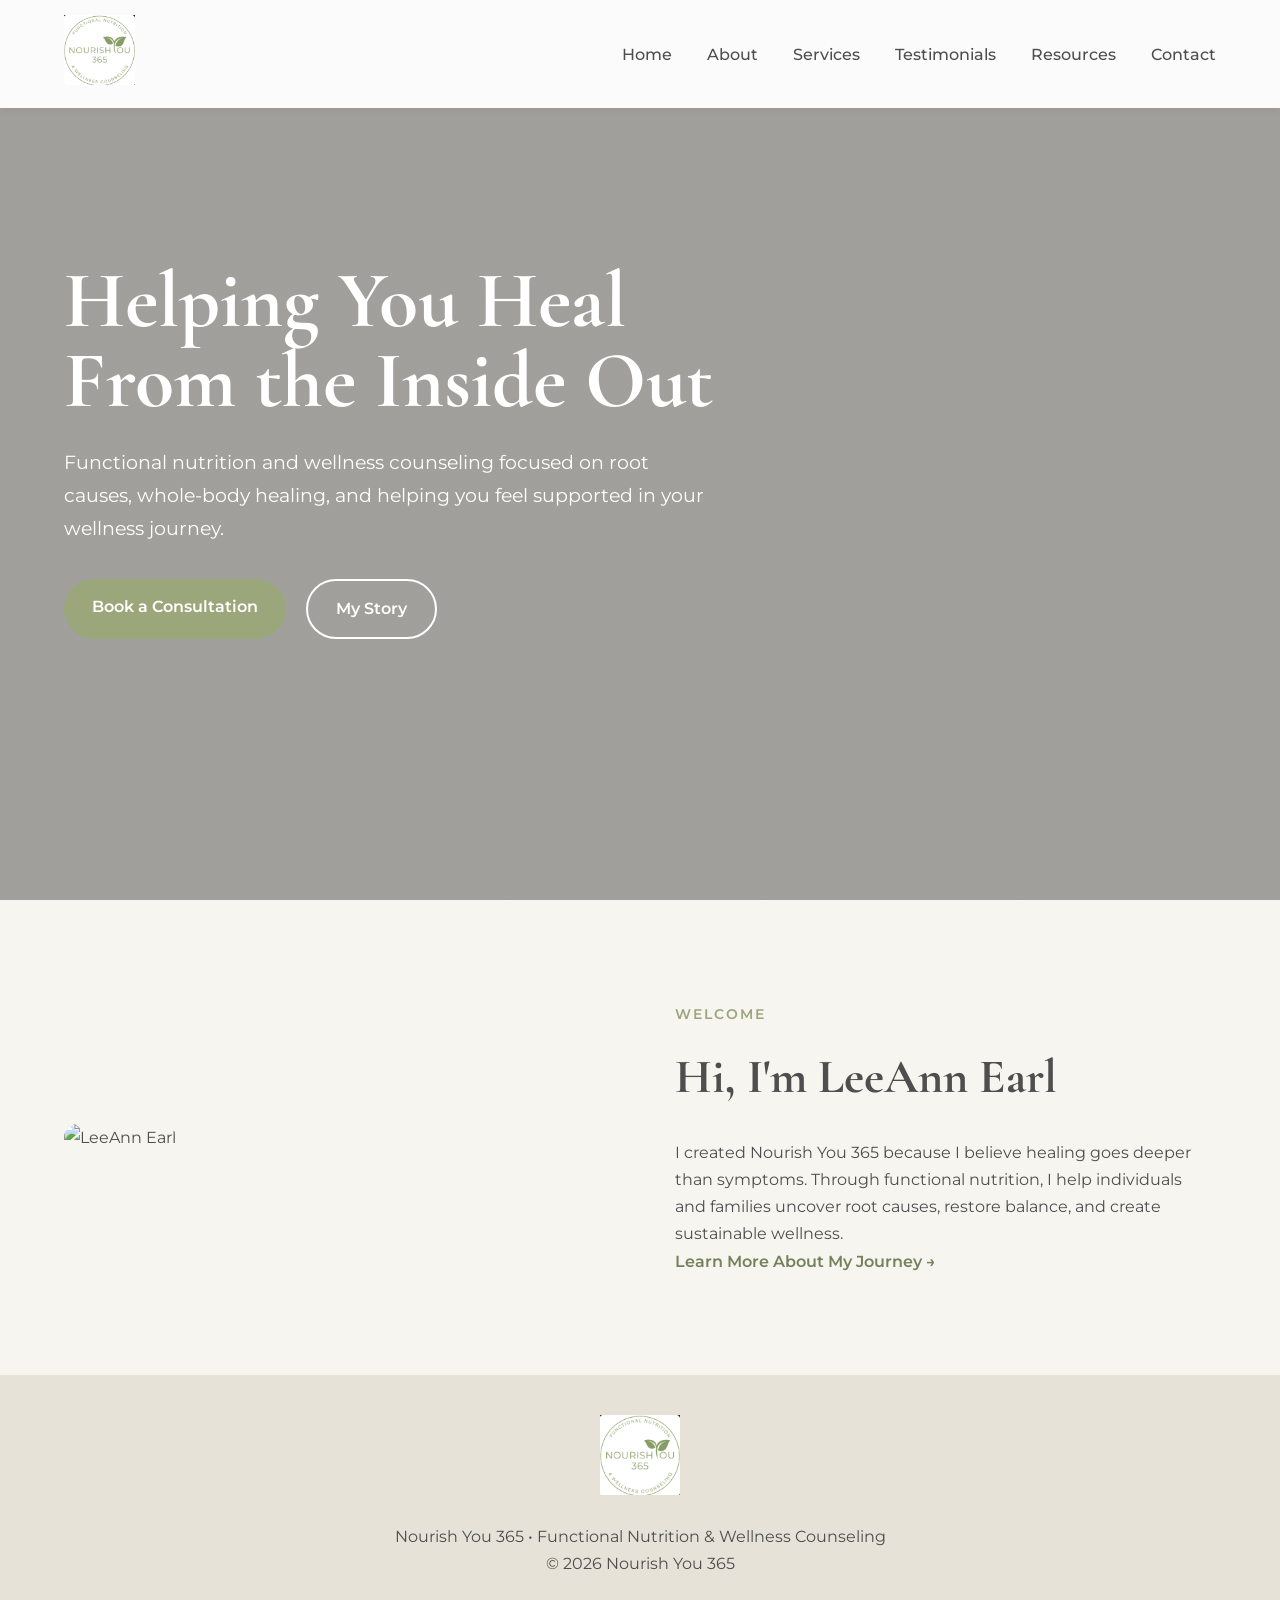
==== index.html @ 94f3f103 "Mom" ====
<!DOCTYPE html>
<html lang="en">

<head>
    <meta charset="UTF-8" />
    <meta name="viewport" content="width=device-width, initial-scale=1.0" />
    <title>Nourish You 365 | Home</title>

    <link rel="stylesheet" href="style.css" />

    <link rel="preconnect" href="https://fonts.googleapis.com">
    <link
        href="https://fonts.googleapis.com/css2?family=Cormorant+Garamond:wght@400;500;600;700&family=Montserrat:wght@300;400;500;600&display=swap"
        rel="stylesheet">
</head>

<body>

    <header class="navbar">
        <div class="container nav-container">

            <a href="index.html" class="logo">
                <img src="images/logo.png" alt="Nourish You 365 logo">
            </a>

            <nav>
                <ul class="nav-links">
                    <li><a href="index.html">Home</a></li>
                    <li><a href="about.html">About</a></li>
                    <li><a href="services.html">Services</a></li>
                    <li><a href="testimonials.html">Testimonials</a></li>
                    <li><a href="blog.html">Resources</a></li>
                    <li><a href="contact.html">Contact</a></li>
                </ul>
            </nav>

            <div class="hamburger" id="hamburger">
                <span></span>
                <span></span>
                <span></span>
            </div>

        </div>
    </header>

    <section class="hero">

        <div class="container hero-content">

            <div class="hero-text">

                <h1>Helping You Heal From the Inside Out</h1>

                <p>
                    Functional nutrition and wellness counseling focused on root causes,
                    whole-body healing, and helping you feel supported in your wellness journey.
                </p>

                <div class="hero-buttons">
                    <a href="contact.html" class="btn primary-btn">Book a Consultation</a>
                    <a href="about.html" class="btn secondary-btn">My Story</a>
                </div>

            </div>

        </div>

    </section>

    <section class="section">

        <div class="container intro-grid">

            <div class="intro-image">
                <img src="https://images.unsplash.com/photo-1517841905240-472988babdf9?q=80&w=1200&auto=format&fit=crop"
                    alt="LeeAnn Earl">
            </div>

            <div class="intro-text">

                <span class="section-subtitle">Welcome</span>

                <h2>Hi, I'm LeeAnn Earl</h2>

                <p>
                    I created Nourish You 365 because I believe healing goes deeper than symptoms.
                    Through functional nutrition, I help individuals and families uncover root causes,
                    restore balance, and create sustainable wellness.
                </p>

                <a href="about.html" class="text-link">
                    Learn More About My Journey →
                </a>

            </div>

        </div>

    </section>

    <footer class="footer">

        <div class="container footer-content">

            <img src="images/logo.png" alt="Nourish You 365 logo">

            <p>Nourish You 365 • Functional Nutrition & Wellness Counseling</p>

            <p class="copyright">
                © 2026 Nourish You 365
            </p>

        </div>

    </footer>

    <script src="script.js"></script>

</body>

</html>
---- style.css ----
* {
    margin: 0;
    padding: 0;
    box-sizing: border-box;
}

:root {
    --sage: #9BA77B;
    --dark-sage: #74825C;
    --cream: #F7F5F0;
    --text: #4E4E4E;
    --white: #FFFFFF;
}

body {
    font-family: 'Montserrat', sans-serif;
    background: var(--cream);
    color: var(--text);
    line-height: 1.7;
}

h1,
h2,
h3,
h4 {
    font-family: 'Cormorant Garamond', serif;
}

.container {
    width: 90%;
    max-width: 1200px;
    margin: auto;
}

.section {
    padding: 100px 0;
}

/* NAVBAR */

.navbar {
    position: fixed;
    top: 0;
    width: 100%;
    background: rgba(255,255,255,0.96);
    z-index: 1000;
    box-shadow: 0 2px 10px rgba(0,0,0,0.05);
}

.nav-container {
    display: flex;
    justify-content: space-between;
    align-items: center;
    padding: 15px 0;
}

.logo img {
    height: 70px;
}

.nav-links {
    display: flex;
    list-style: none;
    gap: 35px;
}

.nav-links a {
    text-decoration: none;
    color: var(--text);
    font-weight: 500;
    transition: .3s;
}

.nav-links a:hover,
.nav-links .active {
    color: var(--sage);
}

/* HERO */

.hero {
    height: 100vh;
    background:
        linear-gradient(rgba(0,0,0,0.35), rgba(0,0,0,0.35)),
        url('https://images.unsplash.com/photo-1490645935967-10de6ba17061?q=80&w=1600&auto=format&fit=crop');
    background-size: cover;
    background-position: center;
    display: flex;
    align-items: center;
}

.hero-content {
    color: white;
}

.hero-text h1 {
    font-size: 5rem;
    max-width: 700px;
    line-height: 1;
    margin-bottom: 25px;
}

.hero-text p {
    max-width: 650px;
    font-size: 1.2rem;
    margin-bottom: 35px;
}

.hero-buttons {
    display: flex;
    gap: 20px;
    flex-wrap: wrap;
}

/* PAGE HERO */

.page-hero {
    padding-top: 180px;
    padding-bottom: 80px;
    text-align: center;
    background: #EFECE5;
}

.page-hero h1 {
    font-size: 4rem;
}

.page-hero p {
    margin-top: 10px;
}

/* BUTTONS */

.btn {
    display: inline-block;
    padding: 14px 28px;
    border-radius: 999px;
    text-decoration: none;
    transition: .3s;
    font-weight: 600;
}

.primary-btn {
    background: var(--sage);
    color: white;
}

.primary-btn:hover {
    background: var(--dark-sage);
}

.secondary-btn {
    border: 2px solid white;
    color: white;
}

.secondary-btn:hover {
    background: white;
    color: var(--text);
}

/* INTRO */

.intro-grid,
.about-grid,
.contact-grid {
    display: grid;
    grid-template-columns: 1fr 1fr;
    gap: 70px;
    align-items: center;
}

.intro-image img,
.about-image img {
    width: 100%;
    border-radius: 25px;
}

.intro-text h2,
.about-text h2,
.contact-info h2 {
    font-size: 3rem;
    margin: 10px 0 20px;
}

.section-subtitle {
    text-transform: uppercase;
    color: var(--sage);
    letter-spacing: 2px;
    font-size: 0.85rem;
    font-weight: 600;
}

.text-link {
    color: var(--dark-sage);
    text-decoration: none;
    font-weight: 600;
}

/* SERVICES */

.services {
    background: #EFECE5;
}

.services-grid,
.blog-grid,
.testimonial-grid {
    display: grid;
    grid-template-columns: repeat(auto-fit, minmax(260px,1fr));
    gap: 30px;
}

.service-card,
.blog-card,
.testimonial-card {
    background: white;
    padding: 35px;
    border-radius: 25px;
    box-shadow: 0 10px 25px rgba(0,0,0,0.04);
}

.service-card h3,
.blog-card h3 {
    font-size: 2rem;
    margin-bottom: 15px;
}

/* CONTACT */

.contact-form {
    display: flex;
    flex-direction: column;
    gap: 20px;
}

.contact-form input,
.contact-form textarea {
    padding: 18px;
    border: none;
    border-radius: 18px;
    font-family: inherit;
}

.contact-form button {
    border: none;
    cursor: pointer;
}

/* FOOTER */

.footer {
    background: #E7E2D8;
    text-align: center;
    padding: 40px 0;
}

.footer img {
    height: 80px;
    margin-bottom: 20px;
}

/* MOBILE */

.hamburger {
    display: none;
    flex-direction: column;
    gap: 5px;
    cursor: pointer;
}

.hamburger span {
    width: 28px;
    height: 3px;
    background: var(--text);
}

@media (max-width: 900px) {

    .hero-text h1 {
        font-size: 3.5rem;
    }

    .intro-grid,
    .about-grid,
    .contact-grid {
        grid-template-columns: 1fr;
    }

    .nav-links {
        position: absolute;
        top: 100%;
        right: 0;
        width: 100%;
        background: white;
        flex-direction: column;
        padding: 30px;
        display: none;
    }

    .nav-links.active {
        display: flex;
    }

    .hamburger {
        display: flex;
    }
}

@media (max-width: 600px) {

    .hero-text h1,
    .page-hero h1 {
        font-size: 2.8rem;
    }
}
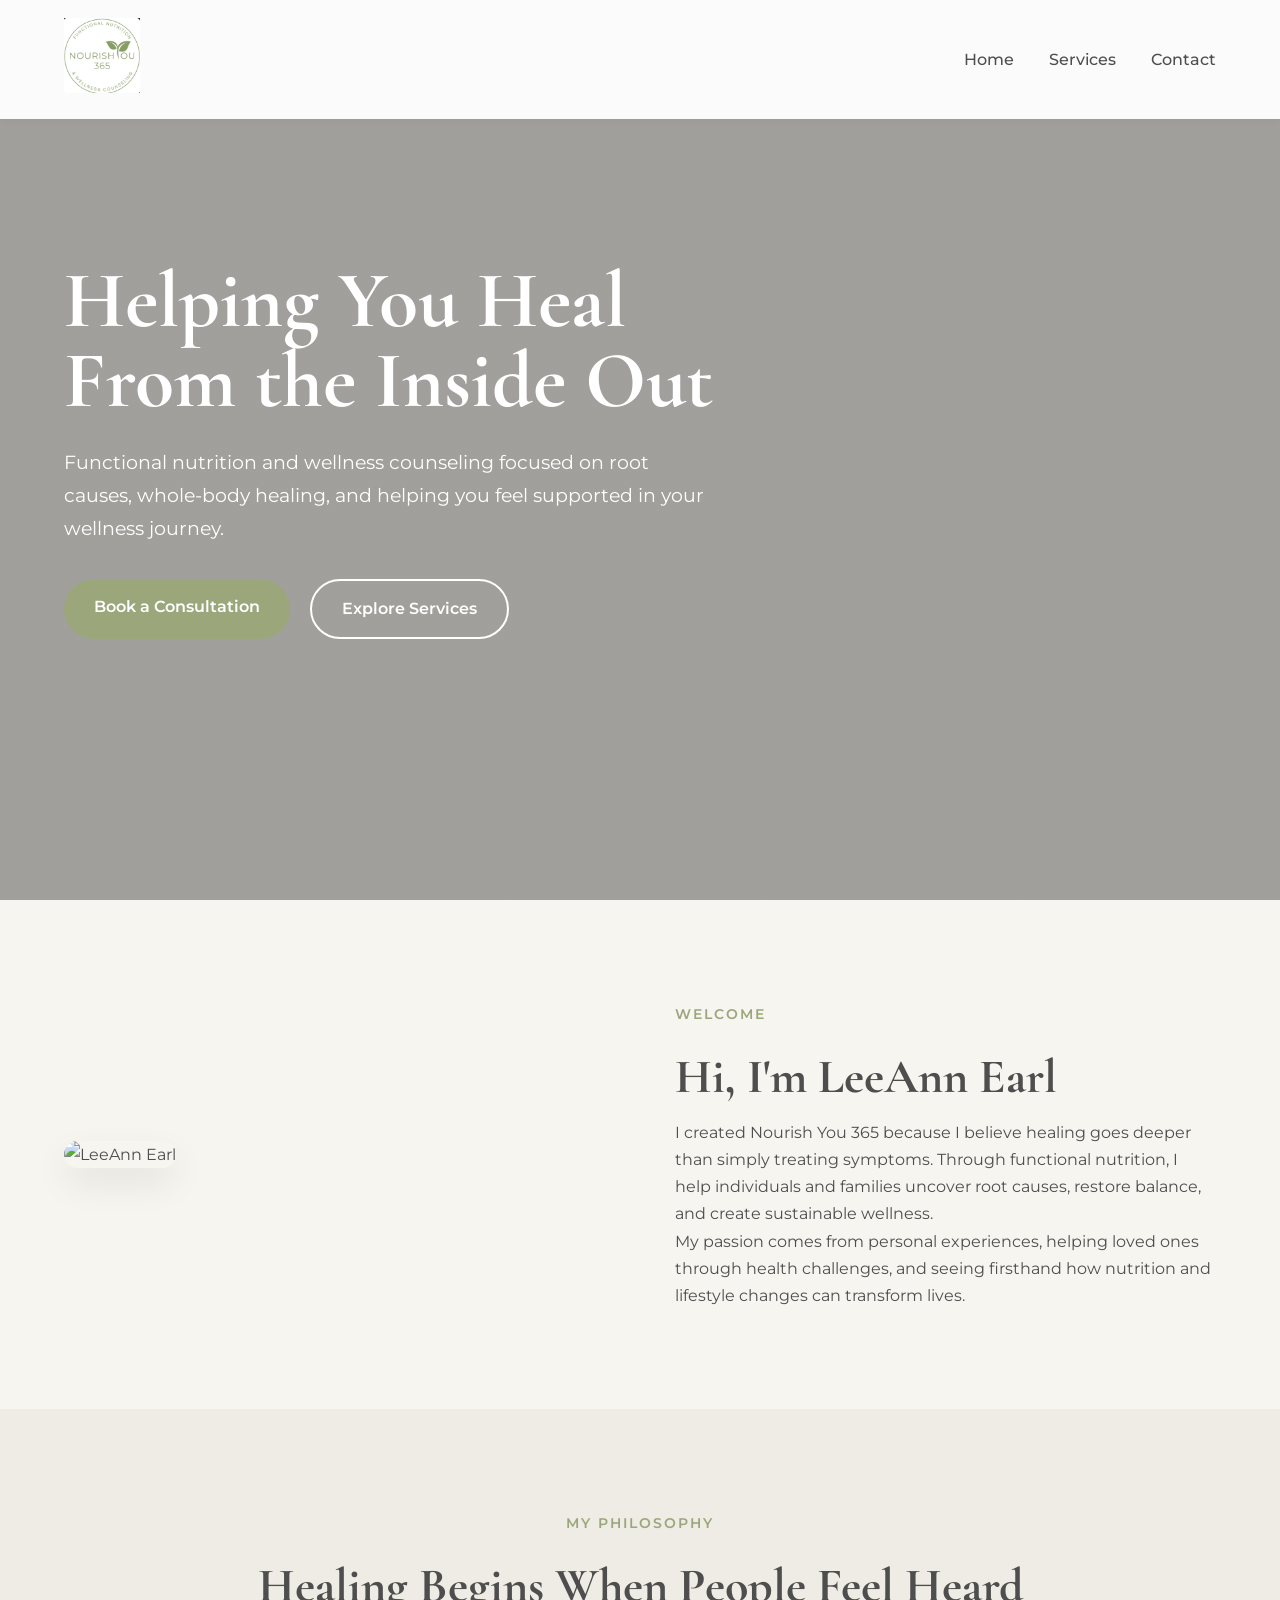
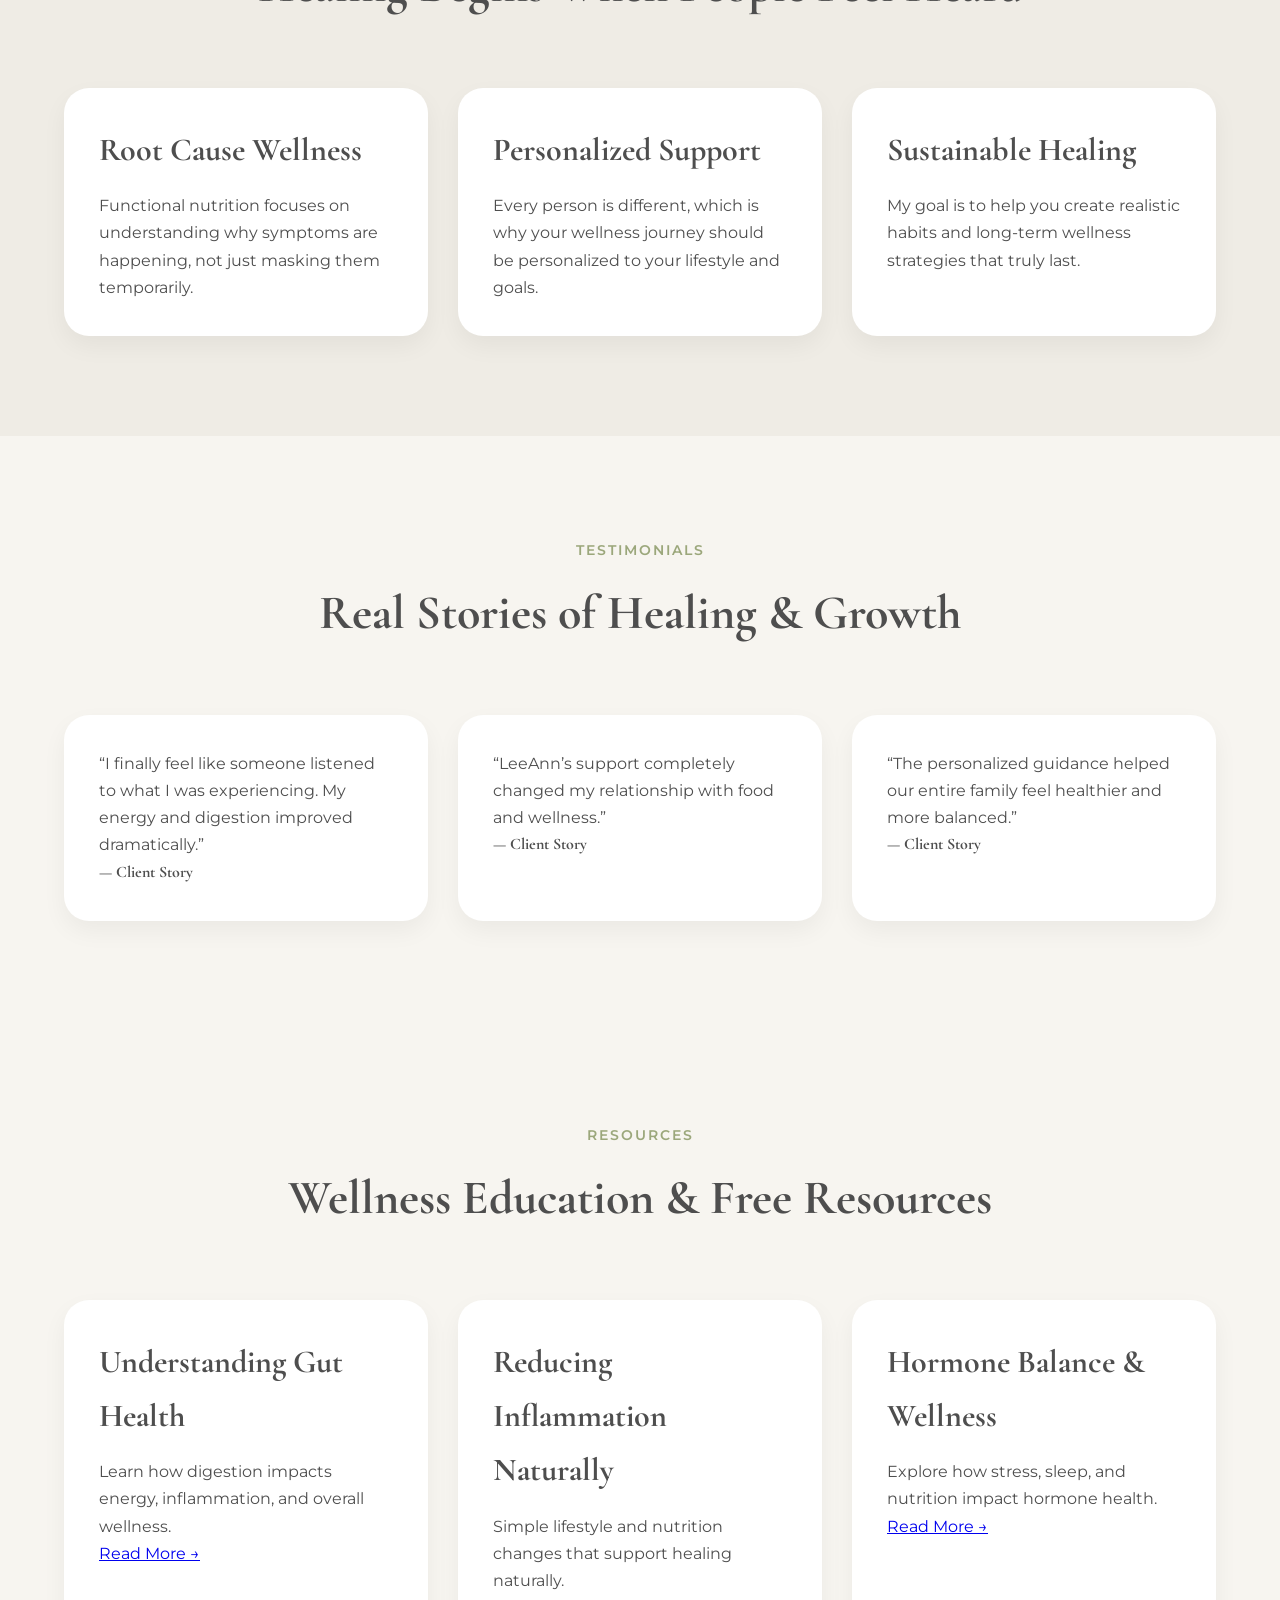
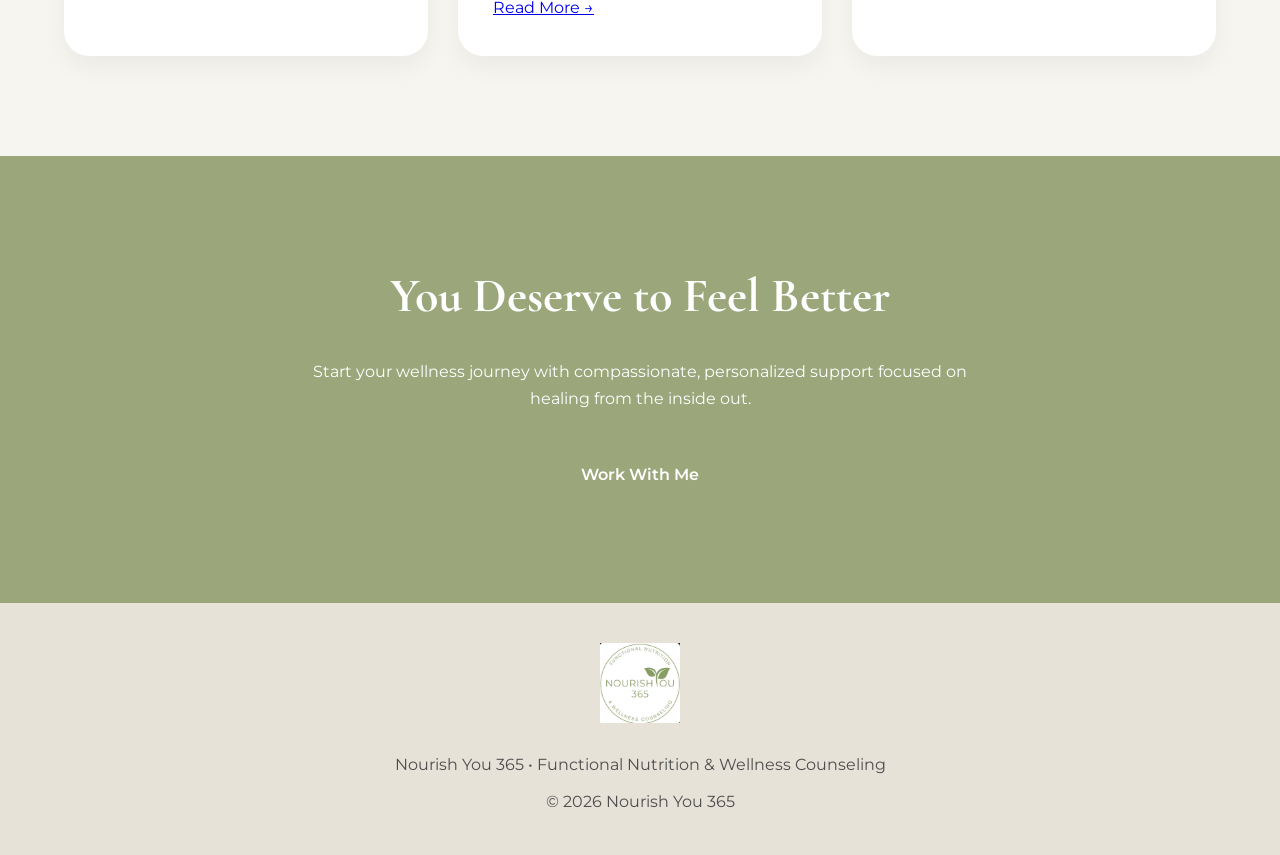
==== commit 4c2ff7fb: "changed maas" ====
--- a/index.html
+++ b/index.html
@@ -2,11 +2,11 @@
 <html lang="en">
 
 <head>
-    <meta charset="UTF-8" />
-    <meta name="viewport" content="width=device-width, initial-scale=1.0" />
-    <title>Nourish You 365 | Home</title>
-
-    <link rel="stylesheet" href="style.css" />
+    <meta charset="UTF-8">
+    <meta name="viewport" content="width=device-width, initial-scale=1.0">
+    <title>Nourish You 365 | Functional Nutrition</title>
+
+    <link rel="stylesheet" href="style.css">
 
     <link rel="preconnect" href="https://fonts.googleapis.com">
     <link
@@ -16,7 +16,10 @@
 
 <body>
 
+    <!-- NAVBAR -->
+
     <header class="navbar">
+
         <div class="container nav-container">
 
             <a href="index.html" class="logo">
@@ -24,24 +27,30 @@
             </a>
 
             <nav>
+
                 <ul class="nav-links">
+
                     <li><a href="index.html">Home</a></li>
-                    <li><a href="about.html">About</a></li>
                     <li><a href="services.html">Services</a></li>
-                    <li><a href="testimonials.html">Testimonials</a></li>
-                    <li><a href="blog.html">Resources</a></li>
                     <li><a href="contact.html">Contact</a></li>
+
                 </ul>
+
             </nav>
 
             <div class="hamburger" id="hamburger">
+
                 <span></span>
                 <span></span>
                 <span></span>
-            </div>
-
-        </div>
+
+            </div>
+
+        </div>
+
     </header>
+
+    <!-- HERO -->
 
     <section class="hero">
 
@@ -57,23 +66,34 @@
                 </p>
 
                 <div class="hero-buttons">
-                    <a href="contact.html" class="btn primary-btn">Book a Consultation</a>
-                    <a href="about.html" class="btn secondary-btn">My Story</a>
-                </div>
-
-            </div>
-
-        </div>
-
-    </section>
+
+                    <a href="contact.html" class="btn primary-btn">
+                        Book a Consultation
+                    </a>
+
+                    <a href="services.html" class="btn secondary-btn">
+                        Explore Services
+                    </a>
+
+                </div>
+
+            </div>
+
+        </div>
+
+    </section>
+
+    <!-- ABOUT -->
 
     <section class="section">
 
         <div class="container intro-grid">
 
             <div class="intro-image">
+
                 <img src="https://images.unsplash.com/photo-1517841905240-472988babdf9?q=80&w=1200&auto=format&fit=crop"
                     alt="LeeAnn Earl">
+
             </div>
 
             <div class="intro-text">
@@ -83,20 +103,210 @@
                 <h2>Hi, I'm LeeAnn Earl</h2>
 
                 <p>
-                    I created Nourish You 365 because I believe healing goes deeper than symptoms.
+                    I created Nourish You 365 because I believe healing goes deeper than simply treating symptoms.
                     Through functional nutrition, I help individuals and families uncover root causes,
                     restore balance, and create sustainable wellness.
                 </p>
 
-                <a href="about.html" class="text-link">
-                    Learn More About My Journey →
-                </a>
-
-            </div>
-
-        </div>
-
-    </section>
+                <p>
+                    My passion comes from personal experiences, helping loved ones through health challenges,
+                    and seeing firsthand how nutrition and lifestyle changes can transform lives.
+                </p>
+
+            </div>
+
+        </div>
+
+    </section>
+
+    <!-- PHILOSOPHY -->
+
+    <section class="services section">
+
+        <div class="container">
+
+            <div class="section-heading">
+
+                <span class="section-subtitle">My Philosophy</span>
+
+                <h2>Healing Begins When People Feel Heard</h2>
+
+            </div>
+
+            <div class="services-grid">
+
+                <div class="service-card">
+
+                    <h3>Root Cause Wellness</h3>
+
+                    <p>
+                        Functional nutrition focuses on understanding why symptoms are happening,
+                        not just masking them temporarily.
+                    </p>
+
+                </div>
+
+                <div class="service-card">
+
+                    <h3>Personalized Support</h3>
+
+                    <p>
+                        Every person is different, which is why your wellness journey should be personalized
+                        to your lifestyle and goals.
+                    </p>
+
+                </div>
+
+                <div class="service-card">
+
+                    <h3>Sustainable Healing</h3>
+
+                    <p>
+                        My goal is to help you create realistic habits and long-term wellness strategies
+                        that truly last.
+                    </p>
+
+                </div>
+
+            </div>
+
+        </div>
+
+    </section>
+
+    <!-- TESTIMONIALS -->
+
+    <section class="section">
+
+        <div class="container">
+
+            <div class="section-heading">
+
+                <span class="section-subtitle">Testimonials</span>
+
+                <h2>Real Stories of Healing & Growth</h2>
+
+            </div>
+
+            <div class="testimonial-grid">
+
+                <div class="testimonial-card">
+
+                    <p>
+                        “I finally feel like someone listened to what I was experiencing.
+                        My energy and digestion improved dramatically.”
+                    </p>
+
+                    <h4>— Client Story</h4>
+
+                </div>
+
+                <div class="testimonial-card">
+
+                    <p>
+                        “LeeAnn’s support completely changed my relationship with food and wellness.”
+                    </p>
+
+                    <h4>— Client Story</h4>
+
+                </div>
+
+                <div class="testimonial-card">
+
+                    <p>
+                        “The personalized guidance helped our entire family feel healthier and more balanced.”
+                    </p>
+
+                    <h4>— Client Story</h4>
+
+                </div>
+
+            </div>
+
+        </div>
+
+    </section>
+
+    <!-- RESOURCES -->
+
+    <section class="blog section">
+
+        <div class="container">
+
+            <div class="section-heading">
+
+                <span class="section-subtitle">Resources</span>
+
+                <h2>Wellness Education & Free Resources</h2>
+
+            </div>
+
+            <div class="blog-grid">
+
+                <div class="blog-card">
+
+                    <h3>Understanding Gut Health</h3>
+
+                    <p>
+                        Learn how digestion impacts energy, inflammation, and overall wellness.
+                    </p>
+
+                    <a href="#">Read More →</a>
+
+                </div>
+
+                <div class="blog-card">
+
+                    <h3>Reducing Inflammation Naturally</h3>
+
+                    <p>
+                        Simple lifestyle and nutrition changes that support healing naturally.
+                    </p>
+
+                    <a href="#">Read More →</a>
+
+                </div>
+
+                <div class="blog-card">
+
+                    <h3>Hormone Balance & Wellness</h3>
+
+                    <p>
+                        Explore how stress, sleep, and nutrition impact hormone health.
+                    </p>
+
+                    <a href="#">Read More →</a>
+
+                </div>
+
+            </div>
+
+        </div>
+
+    </section>
+
+    <!-- CTA -->
+
+    <section class="cta">
+
+        <div class="container cta-content">
+
+            <h2>You Deserve to Feel Better</h2>
+
+            <p>
+                Start your wellness journey with compassionate, personalized support focused on healing from the inside
+                out.
+            </p>
+
+            <a href="contact.html" class="btn primary-btn">
+                Work With Me
+            </a>
+
+        </div>
+
+    </section>
+
+    <!-- FOOTER -->
 
     <footer class="footer">
 
@@ -104,7 +314,9 @@
 
             <img src="images/logo.png" alt="Nourish You 365 logo">
 
-            <p>Nourish You 365 • Functional Nutrition & Wellness Counseling</p>
+            <p>
+                Nourish You 365 • Functional Nutrition & Wellness Counseling
+            </p>
 
             <p class="copyright">
                 © 2026 Nourish You 365
--- a/style.css
+++ b/style.css
@@ -8,8 +8,13 @@
     --sage: #9BA77B;
     --dark-sage: #74825C;
     --cream: #F7F5F0;
+    --soft-bg: #EFECE5;
     --text: #4E4E4E;
     --white: #FFFFFF;
+}
+
+html {
+    scroll-behavior: smooth;
 }
 
 body {
@@ -44,24 +49,25 @@
     width: 100%;
     background: rgba(255,255,255,0.96);
     z-index: 1000;
-    box-shadow: 0 2px 10px rgba(0,0,0,0.05);
+    backdrop-filter: blur(10px);
+    box-shadow: 0 2px 10px rgba(0,0,0,0.04);
 }
 
 .nav-container {
     display: flex;
     justify-content: space-between;
     align-items: center;
-    padding: 15px 0;
+    padding: 18px 0;
 }
 
 .logo img {
-    height: 70px;
+    height: 75px;
 }
 
 .nav-links {
     display: flex;
+    gap: 35px;
     list-style: none;
-    gap: 35px;
 }
 
 .nav-links a {
@@ -71,8 +77,7 @@
     transition: .3s;
 }
 
-.nav-links a:hover,
-.nav-links .active {
+.nav-links a:hover {
     color: var(--sage);
 }
 
@@ -83,6 +88,7 @@
     background:
         linear-gradient(rgba(0,0,0,0.35), rgba(0,0,0,0.35)),
         url('https://images.unsplash.com/photo-1490645935967-10de6ba17061?q=80&w=1600&auto=format&fit=crop');
+
     background-size: cover;
     background-position: center;
     display: flex;
@@ -98,6 +104,7 @@
     max-width: 700px;
     line-height: 1;
     margin-bottom: 25px;
+    color: white;
 }
 
 .hero-text p {
@@ -106,34 +113,24 @@
     margin-bottom: 35px;
 }
 
-.hero-buttons {
-    display: flex;
-    gap: 20px;
-    flex-wrap: wrap;
-}
-
 /* PAGE HERO */
 
 .page-hero {
     padding-top: 180px;
     padding-bottom: 80px;
     text-align: center;
-    background: #EFECE5;
+    background: var(--soft-bg);
 }
 
 .page-hero h1 {
     font-size: 4rem;
 }
 
-.page-hero p {
-    margin-top: 10px;
-}
-
 /* BUTTONS */
 
 .btn {
     display: inline-block;
-    padding: 14px 28px;
+    padding: 14px 30px;
     border-radius: 999px;
     text-decoration: none;
     transition: .3s;
@@ -159,10 +156,37 @@
     color: var(--text);
 }
 
-/* INTRO */
+.hero-buttons {
+    display: flex;
+    gap: 20px;
+    flex-wrap: wrap;
+}
+
+/* SECTION HEADINGS */
+
+.section-heading {
+    text-align: center;
+    margin-bottom: 60px;
+}
+
+.section-subtitle {
+    text-transform: uppercase;
+    color: var(--sage);
+    letter-spacing: 2px;
+    font-size: .85rem;
+    font-weight: 600;
+}
+
+.section-heading h2,
+.intro-text h2,
+.contact-info h2 {
+    font-size: 3rem;
+    margin-top: 10px;
+}
+
+/* GRID */
 
 .intro-grid,
-.about-grid,
 .contact-grid {
     display: grid;
     grid-template-columns: 1fr 1fr;
@@ -170,37 +194,18 @@
     align-items: center;
 }
 
-.intro-image img,
-.about-image img {
+/* IMAGES */
+
+.intro-image img {
     width: 100%;
     border-radius: 25px;
-}
-
-.intro-text h2,
-.about-text h2,
-.contact-info h2 {
-    font-size: 3rem;
-    margin: 10px 0 20px;
-}
-
-.section-subtitle {
-    text-transform: uppercase;
-    color: var(--sage);
-    letter-spacing: 2px;
-    font-size: 0.85rem;
-    font-weight: 600;
-}
-
-.text-link {
-    color: var(--dark-sage);
-    text-decoration: none;
-    font-weight: 600;
+    box-shadow: 0 15px 35px rgba(0,0,0,0.08);
 }
 
 /* SERVICES */
 
 .services {
-    background: #EFECE5;
+    background: var(--soft-bg);
 }
 
 .services-grid,
@@ -217,13 +222,33 @@
     background: white;
     padding: 35px;
     border-radius: 25px;
-    box-shadow: 0 10px 25px rgba(0,0,0,0.04);
+    box-shadow: 0 10px 25px rgba(0,0,0,0.05);
 }
 
 .service-card h3,
 .blog-card h3 {
     font-size: 2rem;
     margin-bottom: 15px;
+}
+
+/* FAQ */
+
+.faq-container {
+    max-width: 900px;
+    margin: auto;
+}
+
+.faq-item {
+    background: white;
+    padding: 30px;
+    border-radius: 20px;
+    margin-bottom: 20px;
+    box-shadow: 0 10px 25px rgba(0,0,0,0.04);
+}
+
+.faq-item h3 {
+    margin-bottom: 10px;
+    font-size: 1.7rem;
 }
 
 /* CONTACT */
@@ -240,11 +265,31 @@
     border: none;
     border-radius: 18px;
     font-family: inherit;
+    font-size: 1rem;
 }
 
 .contact-form button {
     border: none;
     cursor: pointer;
+}
+
+/* CTA */
+
+.cta {
+    background: var(--sage);
+    color: white;
+    text-align: center;
+    padding: 100px 0;
+}
+
+.cta h2 {
+    font-size: 3rem;
+    margin-bottom: 20px;
+}
+
+.cta p {
+    max-width: 700px;
+    margin: auto auto 35px;
 }
 
 /* FOOTER */
@@ -258,6 +303,10 @@
 .footer img {
     height: 80px;
     margin-bottom: 20px;
+}
+
+.copyright {
+    margin-top: 10px;
 }
 
 /* MOBILE */
@@ -273,26 +322,27 @@
     width: 28px;
     height: 3px;
     background: var(--text);
+    border-radius: 10px;
 }
 
 @media (max-width: 900px) {
 
-    .hero-text h1 {
-        font-size: 3.5rem;
-    }
-
     .intro-grid,
-    .about-grid,
     .contact-grid {
         grid-template-columns: 1fr;
+    }
+
+    .hero-text h1,
+    .page-hero h1 {
+        font-size: 3.5rem;
     }
 
     .nav-links {
         position: absolute;
         top: 100%;
         right: 0;
+        background: white;
         width: 100%;
-        background: white;
         flex-direction: column;
         padding: 30px;
         display: none;
@@ -311,6 +361,17 @@
 
     .hero-text h1,
     .page-hero h1 {
-        font-size: 2.8rem;
+        font-size: 2.7rem;
+    }
+
+    .section-heading h2,
+    .intro-text h2,
+    .contact-info h2,
+    .cta h2 {
+        font-size: 2.2rem;
+    }
+
+    .hero-buttons {
+        flex-direction: column;
     }
 }
